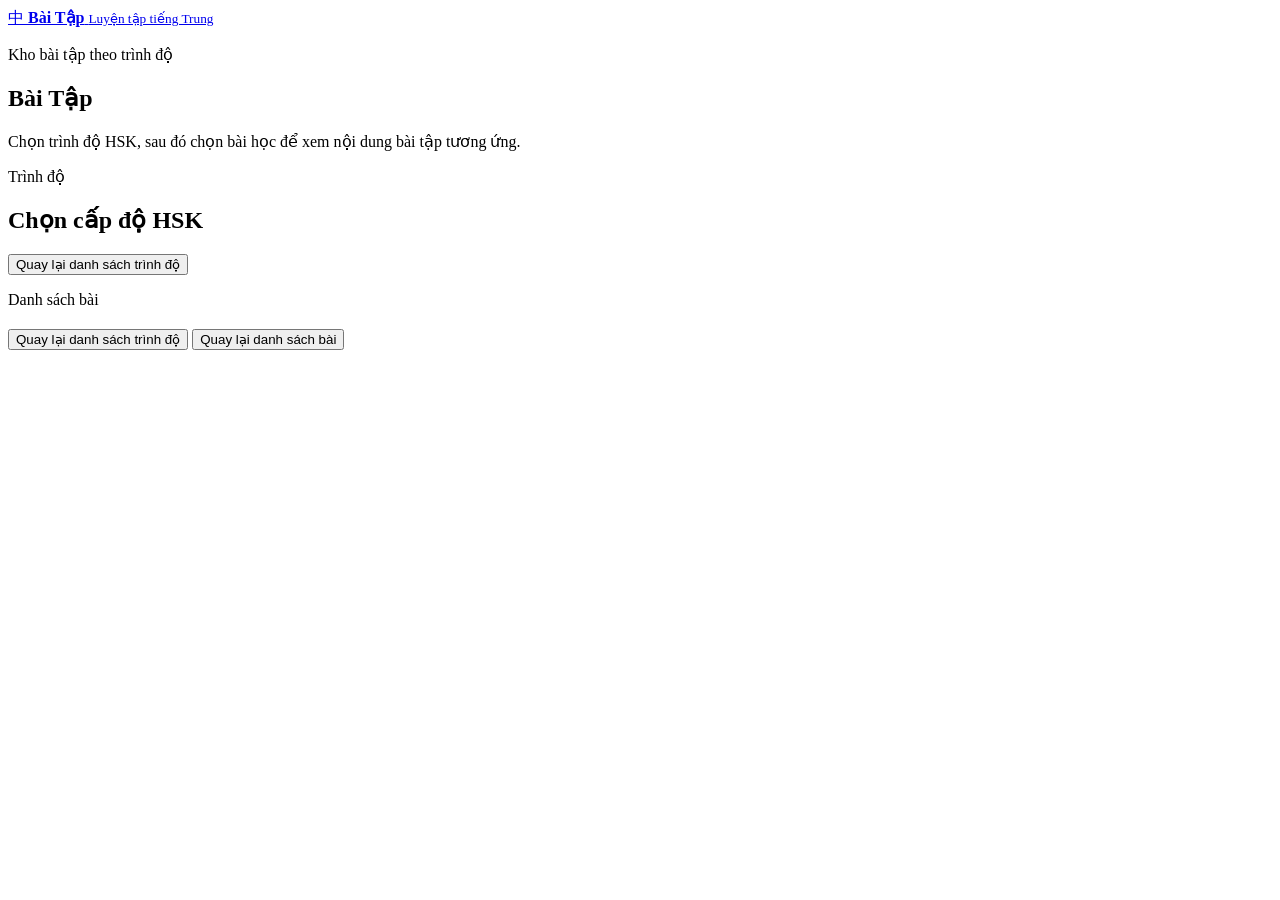
==== docs/index.html @ 90ecd73e "Create index.html" ====
<!DOCTYPE html>
<html lang="vi">
<head>
  <meta charset="UTF-8">
  <meta name="viewport" content="width=device-width, initial-scale=1.0">
  <title>Bài Tập Tiếng Trung</title>
  <link rel="stylesheet" href="style.css">
</head>
<body>
  <header class="site-header">
    <div class="header-inner">
      <a class="brand" href="#" aria-label="Về trang chủ">
        <span class="brand-mark">中</span>
        <span>
          <strong>Bài Tập</strong>
          <small>Luyện tập tiếng Trung</small>
        </span>
      </a>
    </div>
  </header>

  <main class="page-shell">
    <section class="intro-section">
      <div>
        <p class="eyebrow">Kho bài tập theo trình độ</p>
        <h1>Bài Tập</h1>
        <p class="intro-text">
          Chọn trình độ HSK, sau đó chọn bài học để xem nội dung bài tập tương ứng.
        </p>
      </div>
    </section>

    <section id="level-view" class="view-section" aria-labelledby="level-title">
      <div class="section-heading">
        <div>
          <p class="eyebrow">Trình độ</p>
          <h2 id="level-title">Chọn cấp độ HSK</h2>
        </div>
      </div>
      <div id="level-list" class="level-grid"></div>
    </section>

    <section id="lesson-list-view" class="view-section hidden" aria-labelledby="lesson-list-title">
      <button class="ghost-button" type="button" data-action="back-to-levels">
        Quay lại danh sách trình độ
      </button>
      <div class="section-heading">
        <div>
          <p class="eyebrow">Danh sách bài</p>
          <h2 id="lesson-list-title"></h2>
        </div>
        <p id="lesson-list-desc" class="section-note"></p>
      </div>
      <div id="lesson-list" class="lesson-grid"></div>
    </section>

    <section id="lesson-detail-view" class="view-section hidden" aria-labelledby="lesson-detail-title">
      <div class="button-row">
        <button class="ghost-button" type="button" data-action="back-to-levels">
          Quay lại danh sách trình độ
        </button>
        <button class="ghost-button" type="button" data-action="back-to-lessons">
          Quay lại danh sách bài
        </button>
      </div>
      <article class="lesson-card">
        <div id="lesson-content"></div>
      </article>
    </section>
  </main>

  <!--
    KHU VỰC SỬA NỘI DUNG BÀI TẬP
    - Muốn sửa bài nào, tìm đúng template theo dạng: hsk1-bai-1, hsk2-bai-3...
    - Có thể viết HTML trực tiếp bên trong template: h2, p, ul, table, audio, img...
    - Nếu đổi id trình độ trong script.js, hãy đổi id template tương ứng.
  -->
  <div id="lesson-templates" hidden>
    <template id="hsk1-bai-1">
      <h2>HSK 1 - Bài 1</h2>
      <p>Phần đề bài sẽ được bổ sung tại đây.</p>
    </template>
    <template id="hsk1-bai-2">
      <h2>HSK 1 - Bài 2</h2>
      <p>Phần đề bài sẽ được bổ sung tại đây.</p>
    </template>
    <template id="hsk1-bai-3">
      <h2>HSK 1 - Bài 3</h2>
      <p>Phần đề bài sẽ được bổ sung tại đây.</p>
    </template>
    <template id="hsk1-bai-4">
      <h2>HSK 1 - Bài 4</h2>
      <p>Phần đề bài sẽ được bổ sung tại đây.</p>
    </template>
    <template id="hsk1-bai-5">
      <h2>HSK 1 - Bài 5</h2>
      <p>Phần đề bài sẽ được bổ sung tại đây.</p>
    </template>
    <template id="hsk1-bai-6">
      <h2>HSK 1 - Bài 6</h2>
      <p>Phần đề bài sẽ được bổ sung tại đây.</p>
    </template>
    <template id="hsk1-bai-7">
      <h2>HSK 1 - Bài 7</h2>
      <p>Phần đề bài sẽ được bổ sung tại đây.</p>
    </template>
    <template id="hsk1-bai-8">
      <h2>HSK 1 - Bài 8</h2>
      <p>Phần đề bài sẽ được bổ sung tại đây.</p>
    </template>
    <template id="hsk1-bai-9">
      <h2>HSK 1 - Bài 9</h2>
      <p>Phần đề bài sẽ được bổ sung tại đây.</p>
    </template>
    <template id="hsk1-bai-10">
      <h2>HSK 1 - Bài 10</h2>
      <p>Phần đề bài sẽ được bổ sung tại đây.</p>
    </template>
    <template id="hsk1-bai-11">
      <h2>HSK 1 - Bài 11</h2>
      <p>Phần đề bài sẽ được bổ sung tại đây.</p>
    </template>
    <template id="hsk1-bai-12">
      <h2>HSK 1 - Bài 12</h2>
      <p>Phần đề bài sẽ được bổ sung tại đây.</p>
    </template>
    <template id="hsk1-bai-13">
      <h2>HSK 1 - Bài 13</h2>
      <p>Phần đề bài sẽ được bổ sung tại đây.</p>
    </template>
    <template id="hsk1-bai-14">
      <h2>HSK 1 - Bài 14</h2>
      <p>Phần đề bài sẽ được bổ sung tại đây.</p>
    </template>
    <template id="hsk1-bai-15">
      <h2>HSK 1 - Bài 15</h2>
      <p>Phần đề bài sẽ được bổ sung tại đây.</p>
    </template>

    <template id="hsk2-bai-1">
      <h2>HSK 2 - Bài 1</h2>
      <p>Phần đề bài sẽ được bổ sung tại đây.</p>
    </template>
    <template id="hsk2-bai-2">
      <h2>HSK 2 - Bài 2</h2>
      <p>Phần đề bài sẽ được bổ sung tại đây.</p>
    </template>
    <template id="hsk2-bai-3">
      <h2>HSK 2 - Bài 3</h2>
      <p>Phần đề bài sẽ được bổ sung tại đây.</p>
    </template>
    <template id="hsk2-bai-4">
      <h2>HSK 2 - Bài 4</h2>
      <p>Phần đề bài sẽ được bổ sung tại đây.</p>
    </template>
    <template id="hsk2-bai-5">
      <h2>HSK 2 - Bài 5</h2>
      <p>Phần đề bài sẽ được bổ sung tại đây.</p>
    </template>
    <template id="hsk2-bai-6">
      <h2>HSK 2 - Bài 6</h2>
      <p>Phần đề bài sẽ được bổ sung tại đây.</p>
    </template>
    <template id="hsk2-bai-7">
      <h2>HSK 2 - Bài 7</h2>
      <p>Phần đề bài sẽ được bổ sung tại đây.</p>
    </template>
    <template id="hsk2-bai-8">
      <h2>HSK 2 - Bài 8</h2>
      <p>Phần đề bài sẽ được bổ sung tại đây.</p>
    </template>
    <template id="hsk2-bai-9">
      <h2>HSK 2 - Bài 9</h2>
      <p>Phần đề bài sẽ được bổ sung tại đây.</p>
    </template>
    <template id="hsk2-bai-10">
      <h2>HSK 2 - Bài 10</h2>
      <p>Phần đề bài sẽ được bổ sung tại đây.</p>
    </template>
    <template id="hsk2-bai-11">
      <h2>HSK 2 - Bài 11</h2>
      <p>Phần đề bài sẽ được bổ sung tại đây.</p>
    </template>
    <template id="hsk2-bai-12">
      <h2>HSK 2 - Bài 12</h2>
      <p>Phần đề bài sẽ được bổ sung tại đây.</p>
    </template>
    <template id="hsk2-bai-13">
      <h2>HSK 2 - Bài 13</h2>
      <p>Phần đề bài sẽ được bổ sung tại đây.</p>
    </template>
    <template id="hsk2-bai-14">
      <h2>HSK 2 - Bài 14</h2>
      <p>Phần đề bài sẽ được bổ sung tại đây.</p>
    </template>
    <template id="hsk2-bai-15">
      <h2>HSK 2 - Bài 15</h2>
      <p>Phần đề bài sẽ được bổ sung tại đây.</p>
    </template>

    <template id="hsk3-bai-1">
      <h2>HSK 3 - Bài 1</h2>
      <p>Phần đề bài sẽ được bổ sung tại đây.</p>
    </template>
    <template id="hsk3-bai-2">
      <h2>HSK 3 - Bài 2</h2>
      <p>Phần đề bài sẽ được bổ sung tại đây.</p>
    </template>
    <template id="hsk3-bai-3">
      <h2>HSK 3 - Bài 3</h2>
      <p>Phần đề bài sẽ được bổ sung tại đây.</p>
    </template>
    <template id="hsk3-bai-4">
      <h2>HSK 3 - Bài 4</h2>
      <p>Phần đề bài sẽ được bổ sung tại đây.</p>
    </template>
    <template id="hsk3-bai-5">
      <h2>HSK 3 - Bài 5</h2>
      <p>Phần đề bài sẽ được bổ sung tại đây.</p>
    </template>
    <template id="hsk3-bai-6">
      <h2>HSK 3 - Bài 6</h2>
      <p>Phần đề bài sẽ được bổ sung tại đây.</p>
    </template>
    <template id="hsk3-bai-7">
      <h2>HSK 3 - Bài 7</h2>
      <p>Phần đề bài sẽ được bổ sung tại đây.</p>
    </template>
    <template id="hsk3-bai-8">
      <h2>HSK 3 - Bài 8</h2>
      <p>Phần đề bài sẽ được bổ sung tại đây.</p>
    </template>
    <template id="hsk3-bai-9">
      <h2>HSK 3 - Bài 9</h2>
      <p>Phần đề bài sẽ được bổ sung tại đây.</p>
    </template>
    <template id="hsk3-bai-10">
      <h2>HSK 3 - Bài 10</h2>
      <p>Phần đề bài sẽ được bổ sung tại đây.</p>
    </template>
    <template id="hsk3-bai-11">
      <h2>HSK 3 - Bài 11</h2>
      <p>Phần đề bài sẽ được bổ sung tại đây.</p>
    </template>
    <template id="hsk3-bai-12">
      <h2>HSK 3 - Bài 12</h2>
      <p>Phần đề bài sẽ được bổ sung tại đây.</p>
    </template>
    <template id="hsk3-bai-13">
      <h2>HSK 3 - Bài 13</h2>
      <p>Phần đề bài sẽ được bổ sung tại đây.</p>
    </template>
    <template id="hsk3-bai-14">
      <h2>HSK 3 - Bài 14</h2>
      <p>Phần đề bài sẽ được bổ sung tại đây.</p>
    </template>
    <template id="hsk3-bai-15">
      <h2>HSK 3 - Bài 15</h2>
      <p>Phần đề bài sẽ được bổ sung tại đây.</p>
    </template>

    <template id="hsk4-bai-1">
      <h2>HSK 4 - Bài 1</h2>
      <p>Phần đề bài sẽ được bổ sung tại đây.</p>
    </template>
    <template id="hsk4-bai-2">
      <h2>HSK 4 - Bài 2</h2>
      <p>Phần đề bài sẽ được bổ sung tại đây.</p>
    </template>
    <template id="hsk4-bai-3">
      <h2>HSK 4 - Bài 3</h2>
      <p>Phần đề bài sẽ được bổ sung tại đây.</p>
    </template>
    <template id="hsk4-bai-4">
      <h2>HSK 4 - Bài 4</h2>
      <p>Phần đề bài sẽ được bổ sung tại đây.</p>
    </template>
    <template id="hsk4-bai-5">
      <h2>HSK 4 - Bài 5</h2>
      <p>Phần đề bài sẽ được bổ sung tại đây.</p>
    </template>
    <template id="hsk4-bai-6">
      <h2>HSK 4 - Bài 6</h2>
      <p>Phần đề bài sẽ được bổ sung tại đây.</p>
    </template>
    <template id="hsk4-bai-7">
      <h2>HSK 4 - Bài 7</h2>
      <p>Phần đề bài sẽ được bổ sung tại đây.</p>
    </template>
    <template id="hsk4-bai-8">
      <h2>HSK 4 - Bài 8</h2>
      <p>Phần đề bài sẽ được bổ sung tại đây.</p>
    </template>
    <template id="hsk4-bai-9">
      <h2>HSK 4 - Bài 9</h2>
      <p>Phần đề bài sẽ được bổ sung tại đây.</p>
    </template>
    <template id="hsk4-bai-10">
      <h2>HSK 4 - Bài 10</h2>
      <p>Phần đề bài sẽ được bổ sung tại đây.</p>
    </template>
    <template id="hsk4-bai-11">
      <h2>HSK 4 - Bài 11</h2>
      <p>Phần đề bài sẽ được bổ sung tại đây.</p>
    </template>
    <template id="hsk4-bai-12">
      <h2>HSK 4 - Bài 12</h2>
      <p>Phần đề bài sẽ được bổ sung tại đây.</p>
    </template>
    <template id="hsk4-bai-13">
      <h2>HSK 4 - Bài 13</h2>
      <p>Phần đề bài sẽ được bổ sung tại đây.</p>
    </template>
    <template id="hsk4-bai-14">
      <h2>HSK 4 - Bài 14</h2>
      <p>Phần đề bài sẽ được bổ sung tại đây.</p>
    </template>
    <template id="hsk4-bai-15">
      <h2>HSK 4 - Bài 15</h2>
      <p>Phần đề bài sẽ được bổ sung tại đây.</p>
    </template>
  </div>

  <script src="script.js"></script>
</body>
</html>
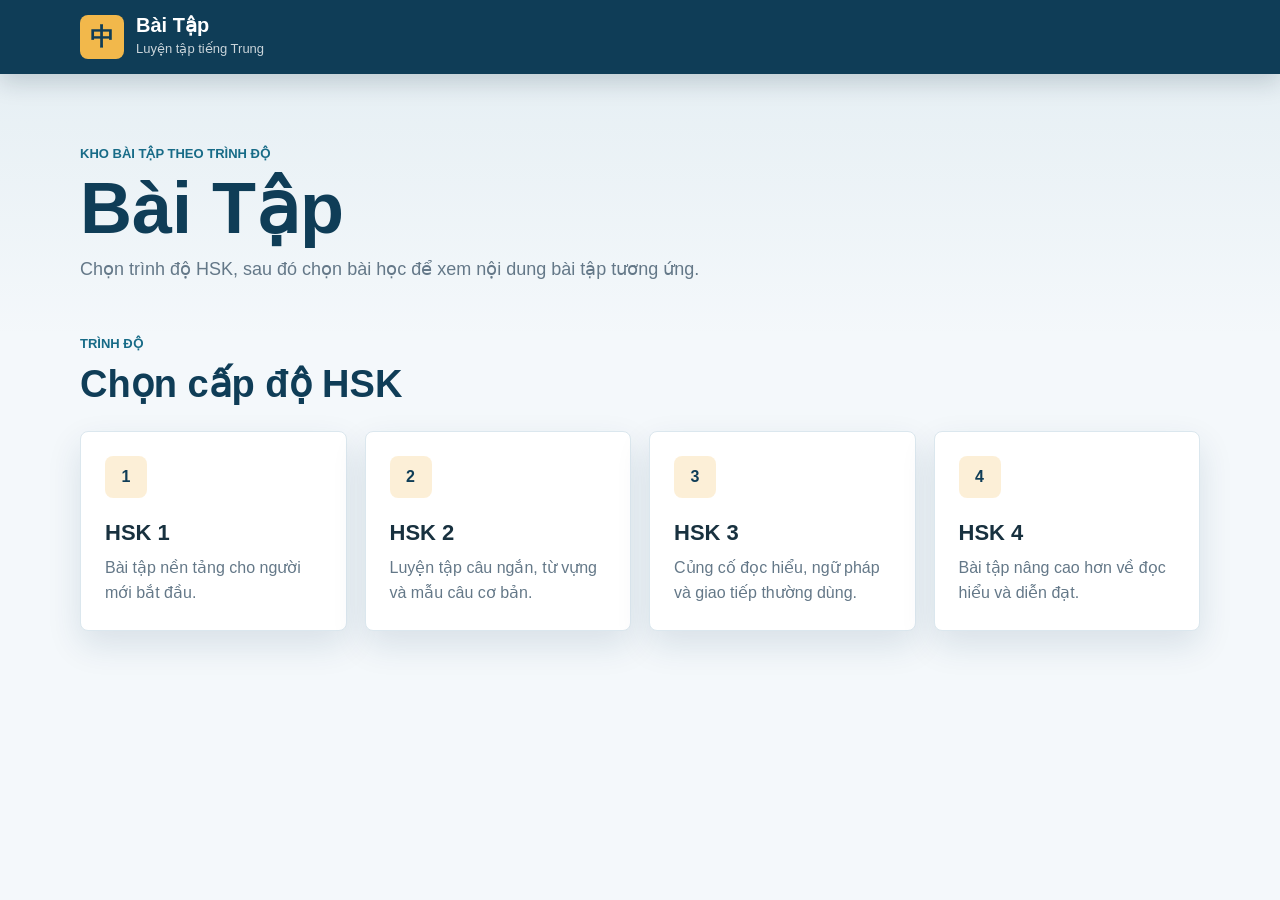
==== commit 8cf502a9: "Update index.html" ====
--- a/docs/index.html
+++ b/docs/index.html
@@ -118,7 +118,18 @@
     </template>
     <template id="hsk1-bai-11">
       <h2>HSK 1 - Bài 11</h2>
-      <p>Phần đề bài sẽ được bổ sung tại đây.</p>
+      <p>Bài tập tương tác được nhúng bên dưới. Nếu màn hình nhỏ, học viên có thể mở bài trong trang riêng để làm thoải mái hơn.</p>
+      <p>
+        <a class="exercise-link" href="hsk1-bai-11.html" target="_blank" rel="noopener">
+          Mở bài tập HSK 1 - Bài 11 toàn màn hình
+        </a>
+      </p>
+      <iframe
+        class="exercise-frame"
+        src="hsk1-bai-11.html"
+        title="Bài tập HSK 1 - Bài 11"
+        loading="lazy"
+      ></iframe>
     </template>
     <template id="hsk1-bai-12">
       <h2>HSK 1 - Bài 12</h2>
--- a/docs/style.css
+++ b/docs/style.css
@@ -0,0 +1,349 @@
+:root {
+  --primary-color: #0f3d57;
+  --secondary-color: #176b87;
+  --background-color: #f4f8fb;
+  --card-color: #ffffff;
+  --text-color: #18313f;
+  --accent-color: #f2b84b;
+  --muted-color: #647888;
+  --border-color: #dbe7ee;
+  --shadow-color: rgba(15, 61, 87, 0.12);
+}
+
+* {
+  box-sizing: border-box;
+}
+
+html {
+  scroll-behavior: smooth;
+}
+
+body {
+  margin: 0;
+  min-height: 100vh;
+  color: var(--text-color);
+  background:
+    linear-gradient(180deg, rgba(23, 107, 135, 0.08), transparent 340px),
+    var(--background-color);
+  font-family: Arial, "Helvetica Neue", sans-serif;
+  line-height: 1.6;
+}
+
+button,
+a {
+  font: inherit;
+}
+
+.site-header {
+  position: sticky;
+  top: 0;
+  z-index: 10;
+  background: var(--primary-color);
+  color: #fff;
+  box-shadow: 0 8px 24px rgba(7, 34, 49, 0.18);
+}
+
+.header-inner {
+  width: min(1120px, calc(100% - 32px));
+  margin: 0 auto;
+  padding: 14px 0;
+}
+
+.brand {
+  display: inline-flex;
+  align-items: center;
+  gap: 12px;
+  color: inherit;
+  text-decoration: none;
+}
+
+.brand-mark {
+  display: grid;
+  width: 44px;
+  height: 44px;
+  place-items: center;
+  border-radius: 8px;
+  background: var(--accent-color);
+  color: var(--primary-color);
+  font-size: 24px;
+  font-weight: 800;
+}
+
+.brand strong,
+.brand small {
+  display: block;
+}
+
+.brand strong {
+  font-size: 20px;
+  line-height: 1.15;
+}
+
+.brand small {
+  margin-top: 2px;
+  color: rgba(255, 255, 255, 0.78);
+  font-size: 13px;
+}
+
+.page-shell {
+  width: min(1120px, calc(100% - 32px));
+  margin: 0 auto;
+  padding: 36px 0 64px;
+}
+
+.intro-section {
+  display: grid;
+  align-items: end;
+  min-height: 190px;
+  padding: 34px 0 24px;
+}
+
+.eyebrow {
+  margin: 0 0 8px;
+  color: var(--secondary-color);
+  font-size: 13px;
+  font-weight: 800;
+  letter-spacing: 0;
+  text-transform: uppercase;
+}
+
+h1,
+h2,
+h3,
+p {
+  margin-top: 0;
+}
+
+h1 {
+  margin-bottom: 12px;
+  color: var(--primary-color);
+  font-size: 72px;
+  line-height: 0.98;
+}
+
+h2 {
+  margin-bottom: 8px;
+  color: var(--primary-color);
+  font-size: 38px;
+  line-height: 1.12;
+}
+
+h3 {
+  margin-bottom: 8px;
+  font-size: 22px;
+  line-height: 1.2;
+}
+
+.intro-text,
+.section-note {
+  max-width: 680px;
+  color: var(--muted-color);
+}
+
+.intro-text {
+  margin-bottom: 0;
+  font-size: 18px;
+}
+
+.view-section {
+  margin-top: 26px;
+}
+
+.section-heading {
+  display: flex;
+  align-items: end;
+  justify-content: space-between;
+  gap: 20px;
+  margin-bottom: 18px;
+}
+
+.section-note {
+  margin-bottom: 8px;
+  text-align: right;
+}
+
+.level-grid {
+  display: grid;
+  grid-template-columns: repeat(4, minmax(0, 1fr));
+  gap: 18px;
+}
+
+.level-card,
+.lesson-button,
+.ghost-button {
+  border: 1px solid var(--border-color);
+  cursor: pointer;
+  transition: transform 180ms ease, box-shadow 180ms ease, border-color 180ms ease, background 180ms ease;
+}
+
+.level-card {
+  min-height: 190px;
+  padding: 24px;
+  border-radius: 8px;
+  background: var(--card-color);
+  color: var(--text-color);
+  text-align: left;
+  box-shadow: 0 14px 34px var(--shadow-color);
+}
+
+.level-card:hover,
+.lesson-button:hover,
+.ghost-button:hover {
+  transform: translateY(-3px);
+  border-color: rgba(23, 107, 135, 0.45);
+  box-shadow: 0 18px 38px var(--shadow-color);
+}
+
+.level-number {
+  display: inline-flex;
+  align-items: center;
+  justify-content: center;
+  width: 42px;
+  height: 42px;
+  margin-bottom: 22px;
+  border-radius: 8px;
+  background: rgba(242, 184, 75, 0.22);
+  color: var(--primary-color);
+  font-weight: 800;
+}
+
+.level-card p {
+  margin-bottom: 0;
+  color: var(--muted-color);
+}
+
+.lesson-grid {
+  display: grid;
+  grid-template-columns: repeat(5, minmax(0, 1fr));
+  gap: 12px;
+}
+
+.lesson-button {
+  min-height: 68px;
+  padding: 14px 16px;
+  border-radius: 8px;
+  background: var(--card-color);
+  color: var(--text-color);
+  font-weight: 700;
+  text-align: left;
+}
+
+.lesson-button span {
+  display: block;
+  margin-top: 2px;
+  color: var(--muted-color);
+  font-size: 13px;
+  font-weight: 400;
+}
+
+.button-row {
+  display: flex;
+  flex-wrap: wrap;
+  gap: 10px;
+  margin-bottom: 16px;
+}
+
+.ghost-button {
+  display: inline-flex;
+  align-items: center;
+  justify-content: center;
+  min-height: 42px;
+  margin-bottom: 16px;
+  padding: 9px 15px;
+  border-radius: 8px;
+  background: #fff;
+  color: var(--secondary-color);
+  font-weight: 700;
+}
+
+.button-row .ghost-button {
+  margin-bottom: 0;
+}
+
+.lesson-card {
+  padding: clamp(22px, 4vw, 36px);
+  border: 1px solid var(--border-color);
+  border-radius: 8px;
+  background: var(--card-color);
+  box-shadow: 0 16px 40px var(--shadow-color);
+}
+
+.lesson-card h2 {
+  padding-bottom: 14px;
+  border-bottom: 1px solid var(--border-color);
+}
+
+.lesson-card p:last-child {
+  margin-bottom: 0;
+}
+
+.hidden {
+  display: none;
+}
+
+@media (max-width: 900px) {
+  h1 {
+    font-size: 56px;
+  }
+
+  h2 {
+    font-size: 32px;
+  }
+
+  .level-grid {
+    grid-template-columns: repeat(2, minmax(0, 1fr));
+  }
+
+  .lesson-grid {
+    grid-template-columns: repeat(3, minmax(0, 1fr));
+  }
+
+  .section-heading {
+    display: block;
+  }
+
+  .section-note {
+    text-align: left;
+  }
+}
+
+@media (max-width: 560px) {
+  h1 {
+    font-size: 44px;
+  }
+
+  h2 {
+    font-size: 28px;
+  }
+
+  .header-inner,
+  .page-shell {
+    width: min(100% - 24px, 1120px);
+  }
+
+  .page-shell {
+    padding-top: 22px;
+  }
+
+  .intro-section {
+    min-height: 150px;
+    padding-top: 20px;
+  }
+
+  .level-grid,
+  .lesson-grid {
+    grid-template-columns: 1fr;
+  }
+
+  .level-card {
+    min-height: 150px;
+  }
+
+  .button-row {
+    display: grid;
+  }
+
+  .ghost-button {
+    width: 100%;
+  }
+}
